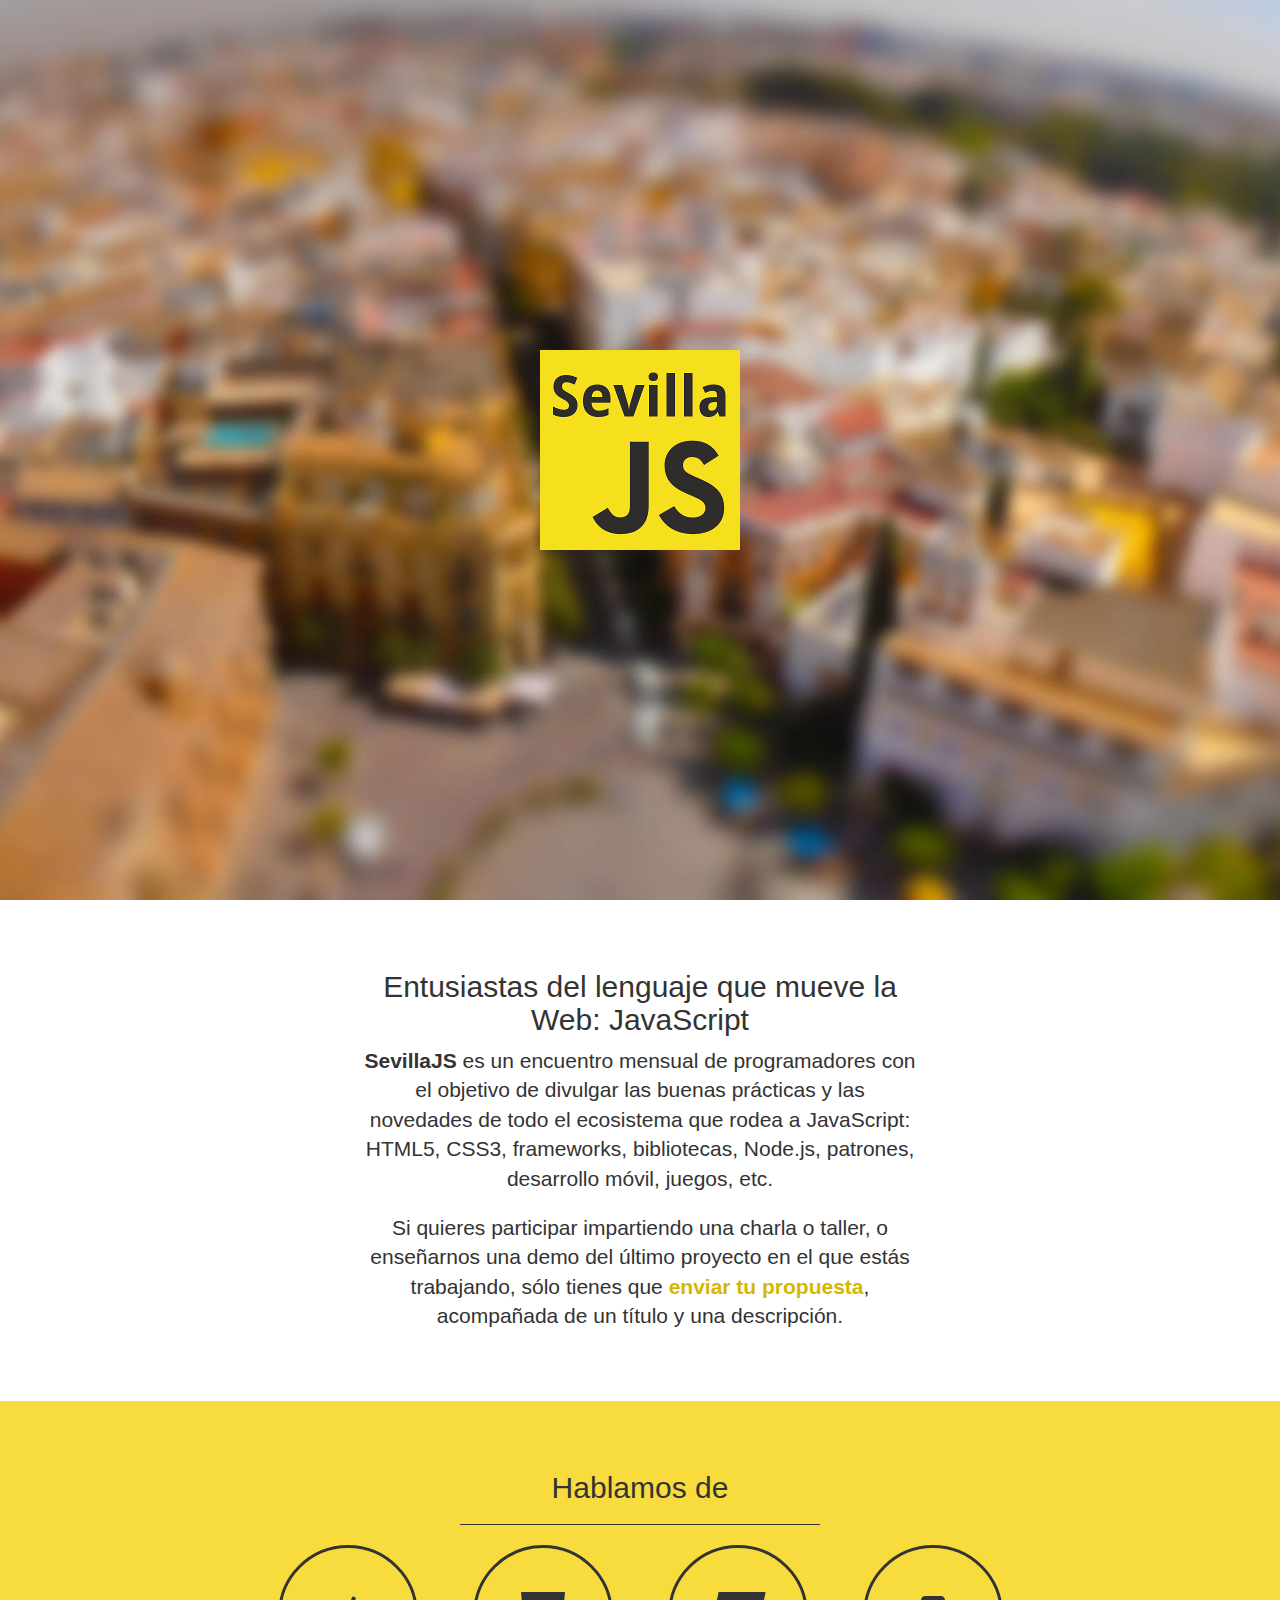
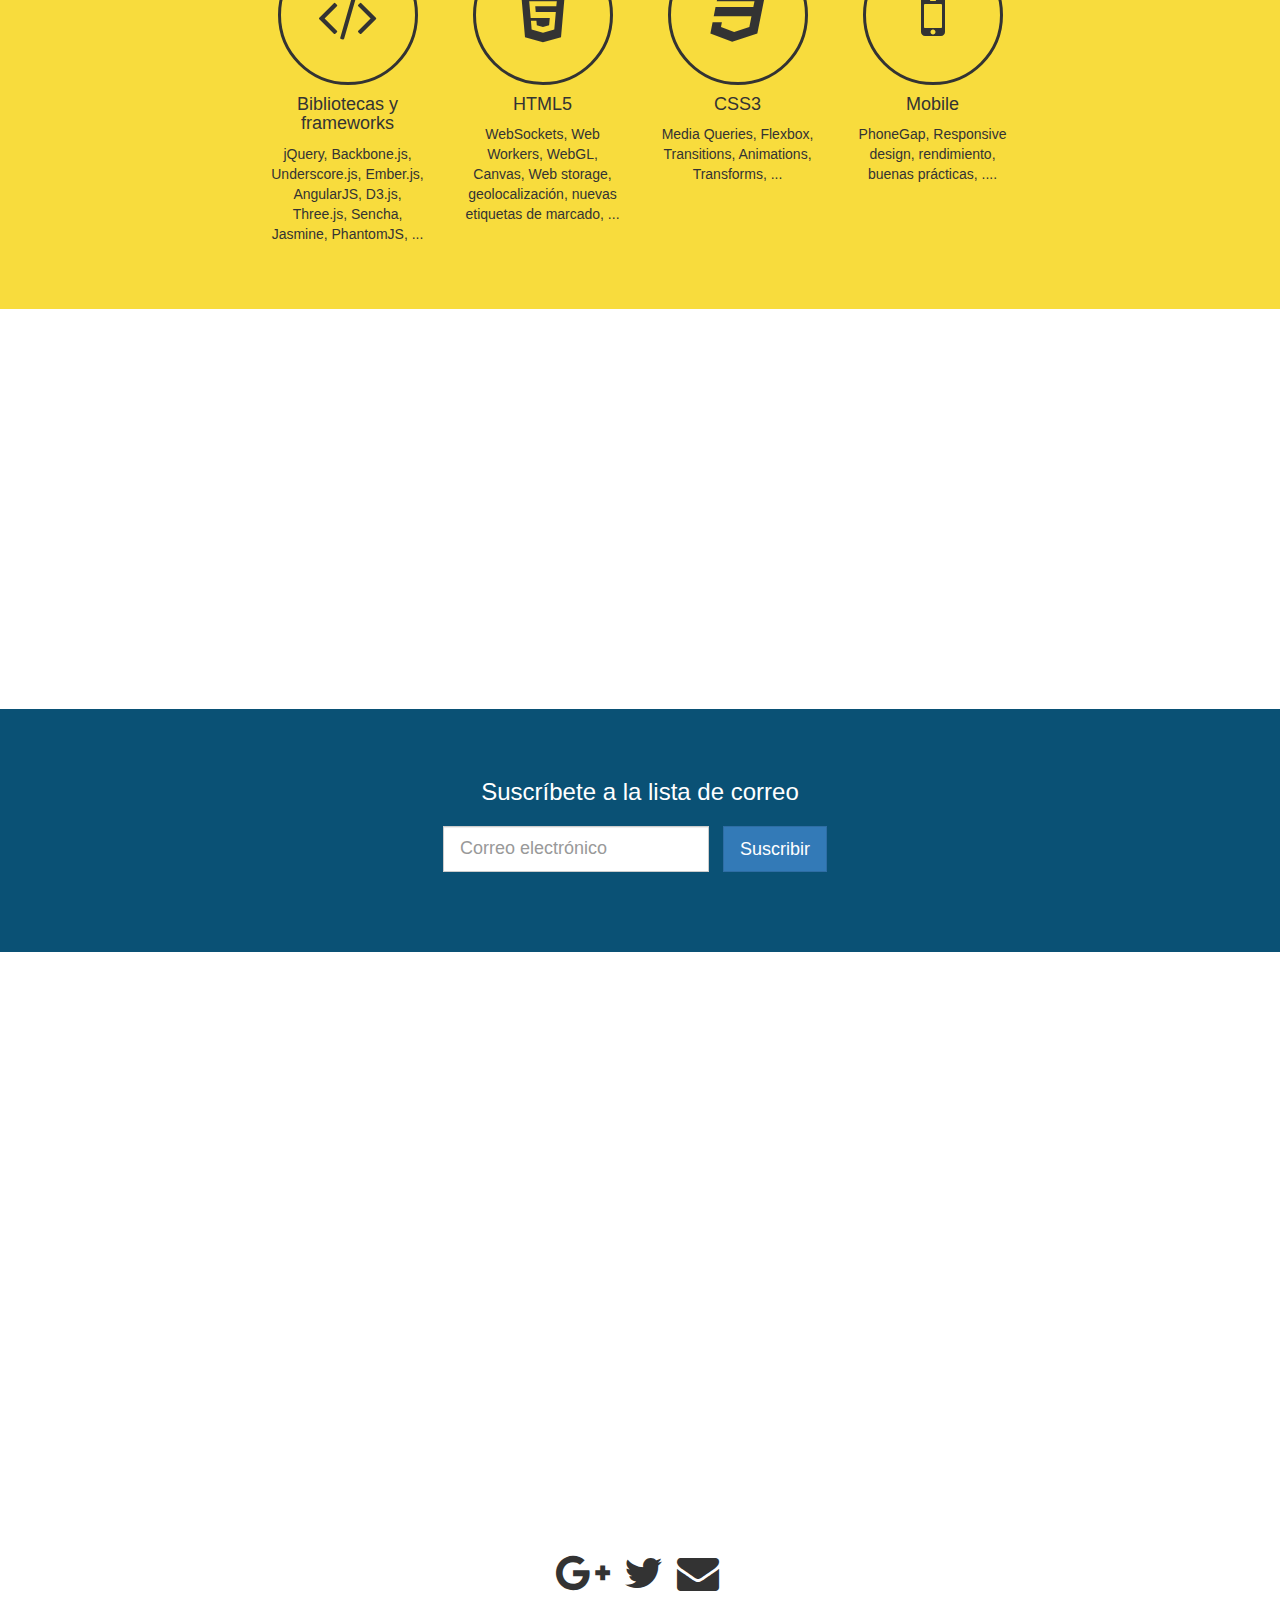
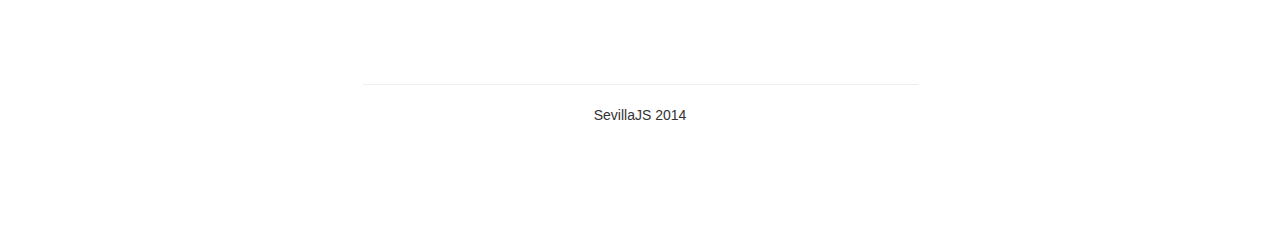
==== index.html @ d71fb8d4 "Format HTML" ====
<!DOCTYPE html>
<html lang="es">
  <head>
    <meta charset="utf-8">
    <meta http-equiv="X-UA-Compatible" content="IE=edge">
    <title>SevillaJS</title>
    <meta name="description" content="Grupo de usuarios de JavaScript">
    <meta name="author" content="SevillaJS">
    <meta name="viewport" content="width=device-width, initial-scale=1">
    <link rel="shortcut icon" href="/favicon.ico">
    <link rel="stylesheet" href="//netdna.bootstrapcdn.com/bootstrap/3.1.0/css/bootstrap.min.css">
    <link rel="stylesheet" href="css/main.css">
    <link rel="stylesheet" href="//netdna.bootstrapcdn.com/font-awesome/4.0.3/css/font-awesome.min.css">
    <link rel="apple-touch-icon" href="apple-touch-icon-precomposed.png">
    <link rel="apple-touch-icon-precomposed" href="apple-touch-icon-precomposed.png">
  </head>
  <body>
    <div id="top" class="header">
      <div class="vert-text">
        <img class="img-portfolio img-responsive" src="img/logo.png">
      </div>
    </div>
    <div id="about" class="intro">
      <div class="container">
        <div class="row">
          <div class="col-md-6 col-md-offset-3 text-center">
            <h2>Entusiastas del lenguaje que mueve la Web: JavaScript</h2>
            <p class="lead"><strong>SevillaJS</strong> es un encuentro mensual de programadores con el objetivo de divulgar las buenas prácticas y las novedades de todo el ecosistema que rodea a JavaScript: HTML5, CSS3, frameworks, bibliotecas, Node.js, patrones, desarrollo móvil, juegos, etc.</p>
            <p class="lead">Si quieres participar impartiendo una charla o taller, o enseñarnos una demo del último proyecto en el que estás trabajando, sólo tienes que <a href="mailto:info@sevillajs.org"><b>enviar tu propuesta</b></a>, acompañada de un título y una descripción.</p>
          </div>
        </div>
      </div>
    </div>
    <div id="services" class="services">
      <div class="container">
        <div class="row">
          <div class="col-md-4 col-md-offset-4 text-center">
            <h2>Hablamos de</h2>
            <hr>
          </div>
        </div>
        <div class="row">
          <div class="col-md-2 col-md-offset-2 text-center">
            <div class="service-item">
              <i class="service-icon fa fa-code"></i>
              <h4>Bibliotecas y frameworks</h4>
              <p>jQuery, Backbone.js, Underscore.js, Ember.js, AngularJS, D3.js, Three.js, Sencha, Jasmine, PhantomJS, ... </p>
            </div>
          </div>
          <div class="col-md-2 text-center">
            <div class="service-item">
              <i class="service-icon fa fa-html5"></i>
              <h4>HTML5</h4>
              <p>WebSockets, Web Workers, WebGL, Canvas, Web storage, geolocalización, nuevas etiquetas de marcado, ...</p>
            </div>
          </div>
          <div class="col-md-2 text-center">
            <div class="service-item">
              <i class="service-icon fa fa-css3"></i>
              <h4>CSS3</h4>
              <p>Media Queries, Flexbox, Transitions, Animations, Transforms, ... </p>
            </div>
          </div>
          <div class="col-md-2 text-center">
            <div class="service-item">
              <i class="service-icon fa fa-mobile"></i>
              <h4>Mobile</h4>
              <p>PhoneGap, Responsive design, rendimiento, buenas prácticas, ....</p>
            </div>
          </div>
        </div>
      </div>
    </div>
    <div class="callout">
    </div>
    <div class="call-to-action">
      <div class="container">
        <div class="row">
          <div class="col-md-6 col-md-offset-3 text-center">
            <h3>Suscríbete a la lista de correo</h3>
            <form class="form-inline validate" role="form" action="http://sevillajs.us8.list-manage.com/subscribe/post?u=8f63110864bbaaa73ebf1b51a&amp;id=6e5787826f" method="post" id="mc-embedded-subscribe-form" name="mc-embedded-subscribe-form" target="_blank" novalidate>
              <div class="form-group input-group-lg">
                <label class="sr-only" for="mce-EMAIL">Correo electrónico</label>
                <input type="email" class="form-control email straight"  value="" name="EMAIL" id="mce-EMAIL" placeholder="Correo electrónico" required>
              </div>
              <div class="form-group">
                <input type="submit" class="btn btn-lg btn-primary straight" value="Suscribir" name="subscribe" id="mc-embedded-subscribe">
              </div>
              <div style="position: absolute; left: -5000px;">
                <input type="text" name="b_8f63110864bbaaa73ebf1b51a_6e5787826f" value="">
              </div>
            </form>
          </div>
        </div>
      </div>
    </div>
    <div id="contact" class="map">
      <iframe width="100%" height="100%" frameborder="0" scrolling="no" marginheight="0" marginwidth="0" src="https://www.google.com/maps/embed?pb=!1m14!1m8!1m3!1d3171.32944204354!2d-5.9880084999999985!3d37.358381!3m2!1i1024!2i768!4f13.1!3m3!1m2!1s0xd126dd495901fd9%3A0x29b0826b33040abb!2sEscuela+T%C3%A9cnica+Superior+de+Ingenier%C3%ADa+Inform%C3%A1tica%2C+Universidad+de+Sevilla%2C+US+-+Campus+Reina+Mercedes!5e0!3m2!1ses!2s!4v1397525143865"></iframe>
      <br />
      <small>
        <a href="https://www.google.com/maps/place/Escuela+T%C3%A9cnica+Superior+de+Ingenier%C3%ADa+Inform%C3%A1tica,+Universidad+de+Sevilla,+US+-+Campus+Reina+Mercedes/@37.358381,-5.9880085,17z/data=!4m15!1m12!4m11!1m3!2m2!1d-5.9879656!2d37.3585857!1m6!1m2!1s0xd126dd495901fd9:0x29b0826b33040abb!2sEscuela+T%C3%A9cnica+Superior+de+Ingenier%C3%ADa+Inform%C3%A1tica,+Universidad+de+Sevilla,+US+-+Campus+Reina+Mercedes,+41012+Sevilla,+Espa%C3%B1a!2m2!1d-5.9880085!2d37.358381!3m1!1s0xd126dd495901fd9:0x29b0826b33040abb"></a>
      </small>
    </div>
    <footer>
      <div class="container">
        <div class="row">
          <div class="col-md-6 col-md-offset-3 text-center">
            <ul class="list-inline">
              <li>
                <a href="https://www.google.com/+SevillajsOrg"><i class="fa fa-google-plus fa-3x"></i></a>
              </li>
              <li>
                <a href="https://twitter.com/SevillaJS/"><i class="fa fa-twitter fa-3x"></i></a>
              </li>
              <li>
                <a href="mailto:info@sevillajs.org"><i class="fa fa-envelope fa-3x"></i></a>
              </li>
            </ul>
            <div class="top-scroll">
              <a href="#top"><i class="fa fa-circle-arrow-up scroll fa-4x"></i></a>
            </div>
            <hr>
            <p>SevillaJS 2014</p>
          </div>
        </div>
      </div>
    </footer>
    <script src="//ajax.googleapis.com/ajax/libs/jquery/1.10.2/jquery.min.js"></script>
    <script>window.jQuery || document.write('<script src="js/jquery-1.10.2.min.js"><\/script>')</script>
    <script src="//netdna.bootstrapcdn.com/bootstrap/3.1.0/js/bootstrap.min.js"></script>
    <script>
      (function(b,o,i,l,e,r){b.GoogleAnalyticsObject=l;b[l]||(b[l]=
      function(){(b[l].q=b[l].q||[]).push(arguments)});b[l].l=+new Date;
      e=o.createElement(i);r=o.getElementsByTagName(i)[0];
      e.src='//www.google-analytics.com/analytics.js';
      r.parentNode.insertBefore(e,r)}(window,document,'script','ga'));
      ga('create','UA-33289067-1');ga('send','pageview');
    </script>
  </body>
</html>
---- css/main.css ----
/* Global Styles */

html,
body {
  height: 100%;
  width: 100%;
}

.vert-text {
  display: table-cell;
  vertical-align: middle;
  text-align: center;
}

.vert-text h1 {
  padding: 0;
  margin: 0;
  font-size: 4.5em;
  font-weight: 700;
}

.straight {
  border-radius: 0 !important;
}

/* Full Page Image Header Area */

.header {
  display: table;
  height: 100%;
  width: 100%;
  position: relative;
  background: url(../img/bg.jpg) no-repeat center center fixed;
  -webkit-background-size: cover;
  -moz-background-size: cover;
  -o-background-size: cover;
  background-size: cover;
}

/* Intro */

.intro {
  padding: 50px 0;
}

.intro a {
  color: #d6b600;
}

/* Services */

.services {
  background: #F8DC3D;
  padding: 50px 0;
  color: #333;
}

.services hr {
  border-top-color: #333;
}

.service-item {
  margin-bottom: 15px;
}

i.service-icon {
  border: 3px solid #333;
  border-radius: 50%;
  display: inline-block;
  font-size: 56px;
  width: 140px;
  height: 140px;
  line-height: 136px;
  vertical-align: middle;
  text-align: center;
}

/* Callout */

.callout {
  color: #ffffff;
  display: table;
  height: 400px;
  width: 100%;
  background: url(../img/callout.jpg) no-repeat center center fixed;
  -webkit-background-size: cover;
  -moz-background-size: cover;
  -o-background-size: cover;
  background-size: cover;
}

/* Portfolio */

.portfolio {
  padding: 50px 0;
}

.portfolio-item {
  margin-bottom: 25px;
}

.img-portfolio {
  margin: 0 auto;
}


/* Call to Action */

.call-to-action {
  color: #ffffff;
  background: #0a5175;
  padding-top: 50px;
  padding-bottom: 70px;
  padding-left: 0;
  padding-right: 0;
}

.call-to-action .btn {
  margin: 10px;
}

/* Map */

.map {
  height: 500px;
}

/* Footer */

footer {
  padding: 100px 0;
}

footer a {
  color: #333;
}

.top-scroll {
  margin-top: 50px;
}

.top-scroll a {
  text-decoration: none;
  color: inherit;
}

i.scroll {
  color: #333333;
}

i.scroll:hover {
  color: #0a5175;
}

/* Responsive */

@media (max-width: 768px) {

  .header {
	background: url(../img/bg.jpg) no-repeat center center scroll;
  }

  .callout {
	background: url(../img/callout.jpg) no-repeat center center scroll;
  }

  .map {
	height: 75%;
  }

}
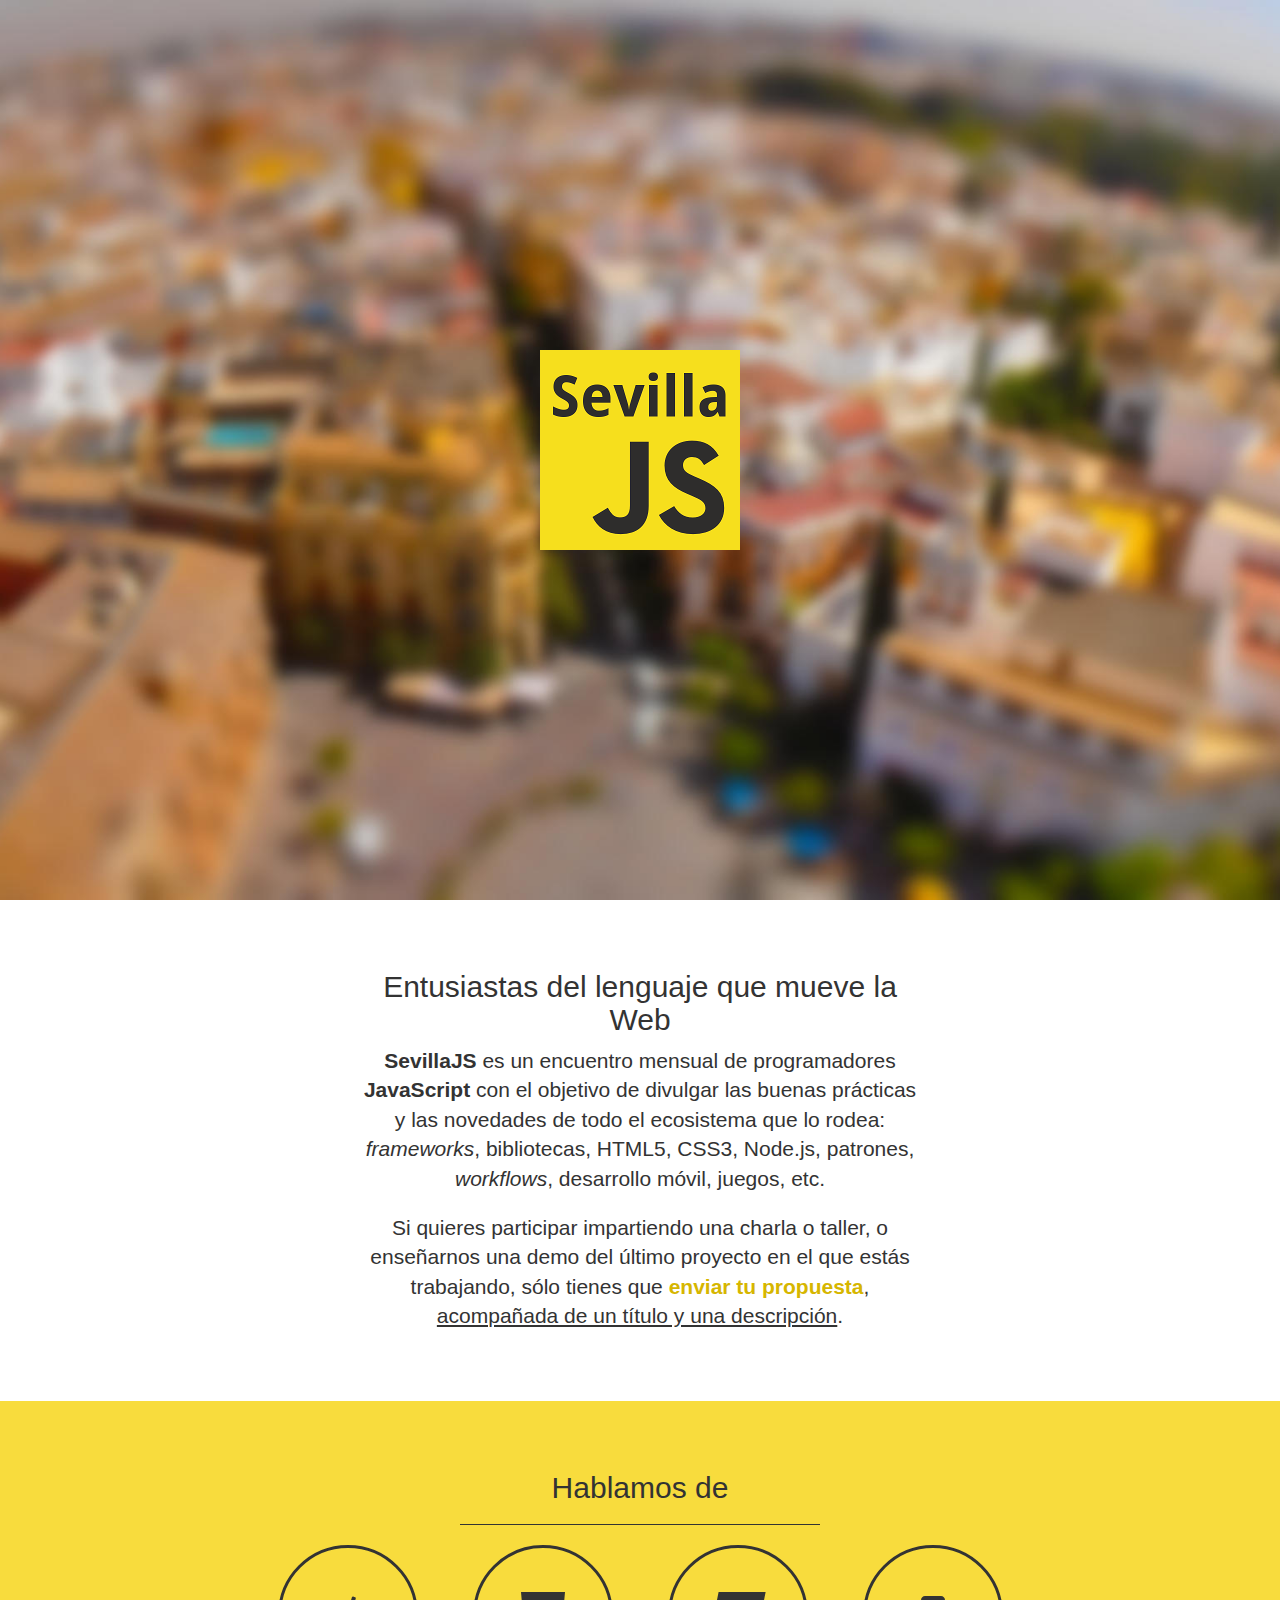
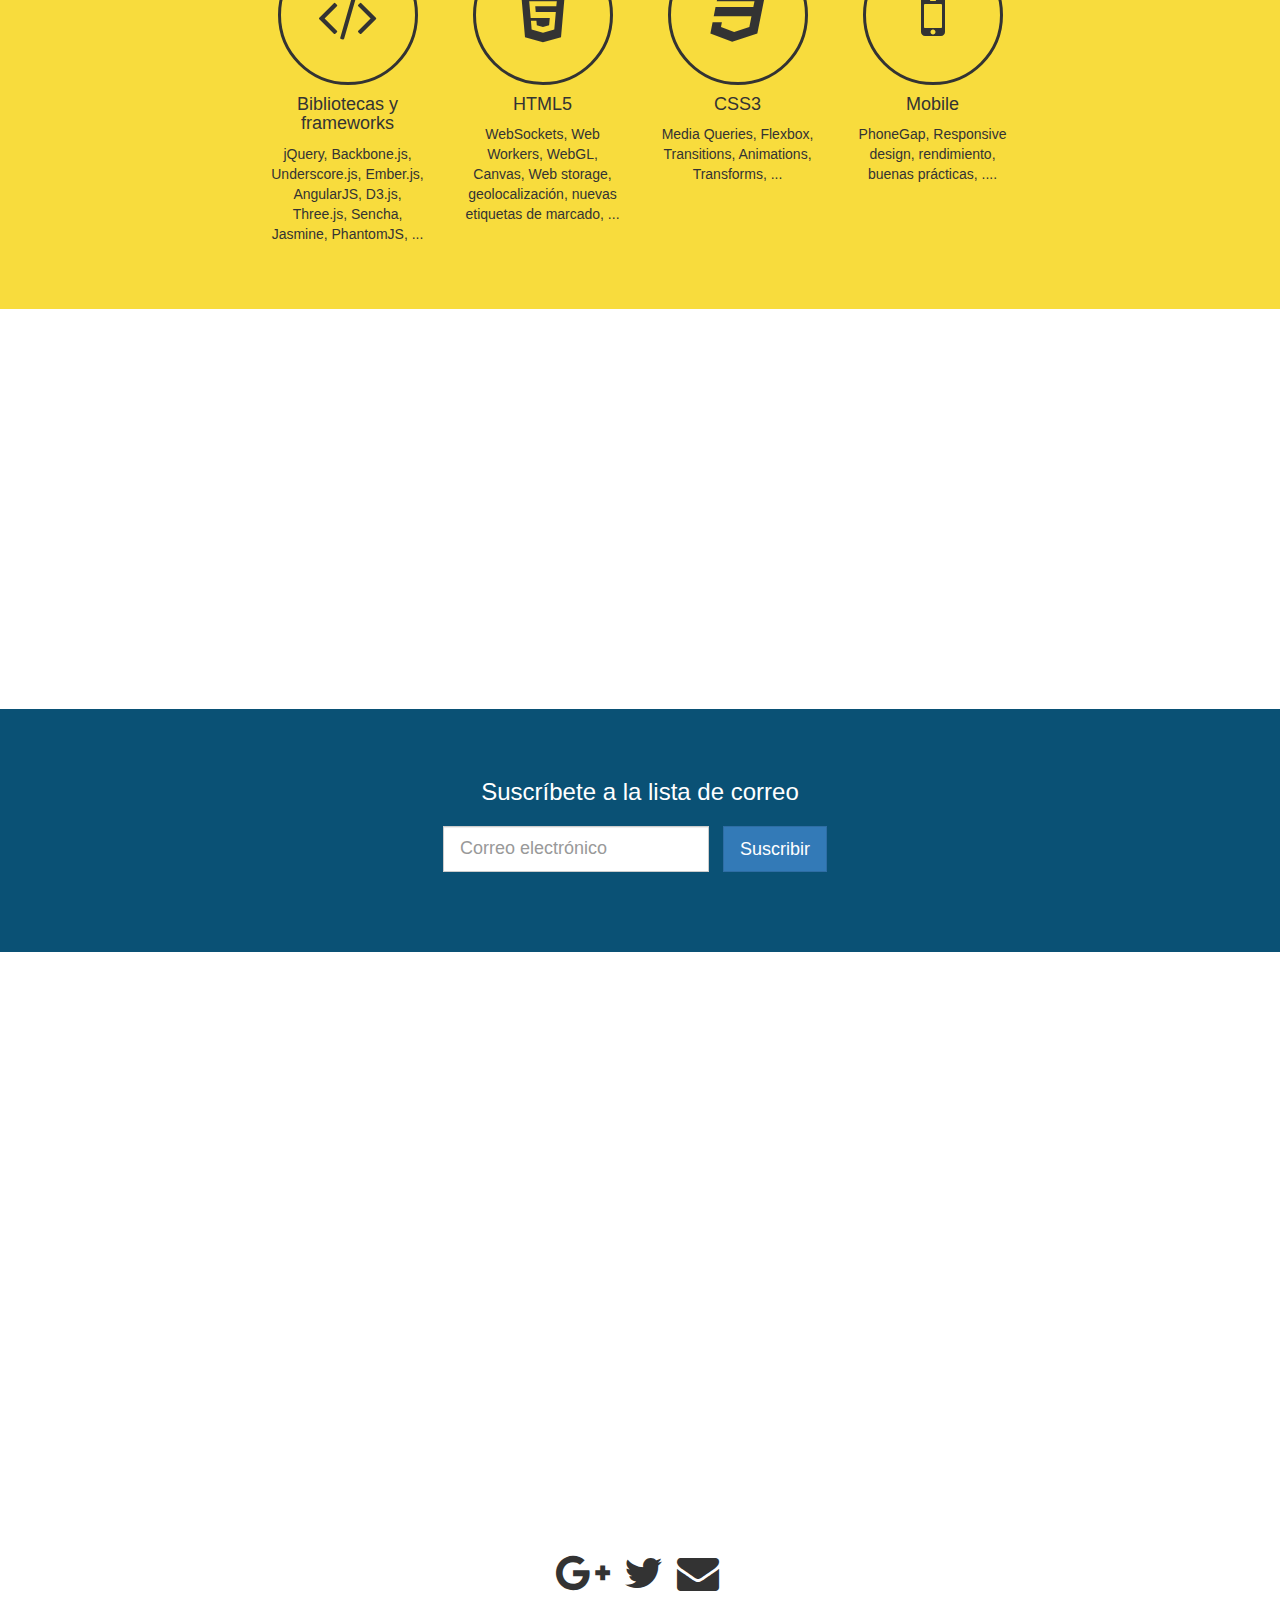
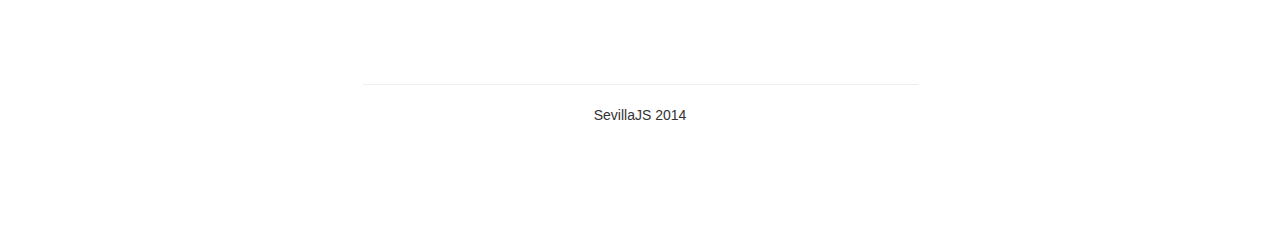
==== commit a1b917ce: "Some markup improvements" ====
--- a/index.html
+++ b/index.html
@@ -24,9 +24,9 @@
       <div class="container">
         <div class="row">
           <div class="col-md-6 col-md-offset-3 text-center">
-            <h2>Entusiastas del lenguaje que mueve la Web: JavaScript</h2>
-            <p class="lead"><strong>SevillaJS</strong> es un encuentro mensual de programadores con el objetivo de divulgar las buenas prácticas y las novedades de todo el ecosistema que rodea a JavaScript: HTML5, CSS3, frameworks, bibliotecas, Node.js, patrones, desarrollo móvil, juegos, etc.</p>
-            <p class="lead">Si quieres participar impartiendo una charla o taller, o enseñarnos una demo del último proyecto en el que estás trabajando, sólo tienes que <a href="mailto:info@sevillajs.org"><b>enviar tu propuesta</b></a>, acompañada de un título y una descripción.</p>
+            <h2>Entusiastas del lenguaje que mueve la Web</h2>
+            <p class="lead"><b>SevillaJS</b> es un encuentro mensual de programadores <b>JavaScript</b> con el objetivo de divulgar las buenas prácticas y las novedades de todo el ecosistema que lo rodea: <i>frameworks</i>, bibliotecas, HTML5, CSS3, Node.js, patrones, <i>workflows</i>, desarrollo móvil, juegos, etc.</p>
+            <p class="lead">Si quieres participar impartiendo una charla o taller, o enseñarnos una demo del último proyecto en el que estás trabajando, sólo tienes que <a href="mailto:info@sevillajs.org"><b>enviar tu propuesta</b></a>, <span class="underline">acompañada de un título y una descripción</span>.</p>
           </div>
         </div>
       </div>
--- a/css/main.css
+++ b/css/main.css
@@ -21,6 +21,10 @@
 
 .straight {
   border-radius: 0 !important;
+}
+
+.underline {
+  text-decoration: underline;
 }
 
 /* Full Page Image Header Area */
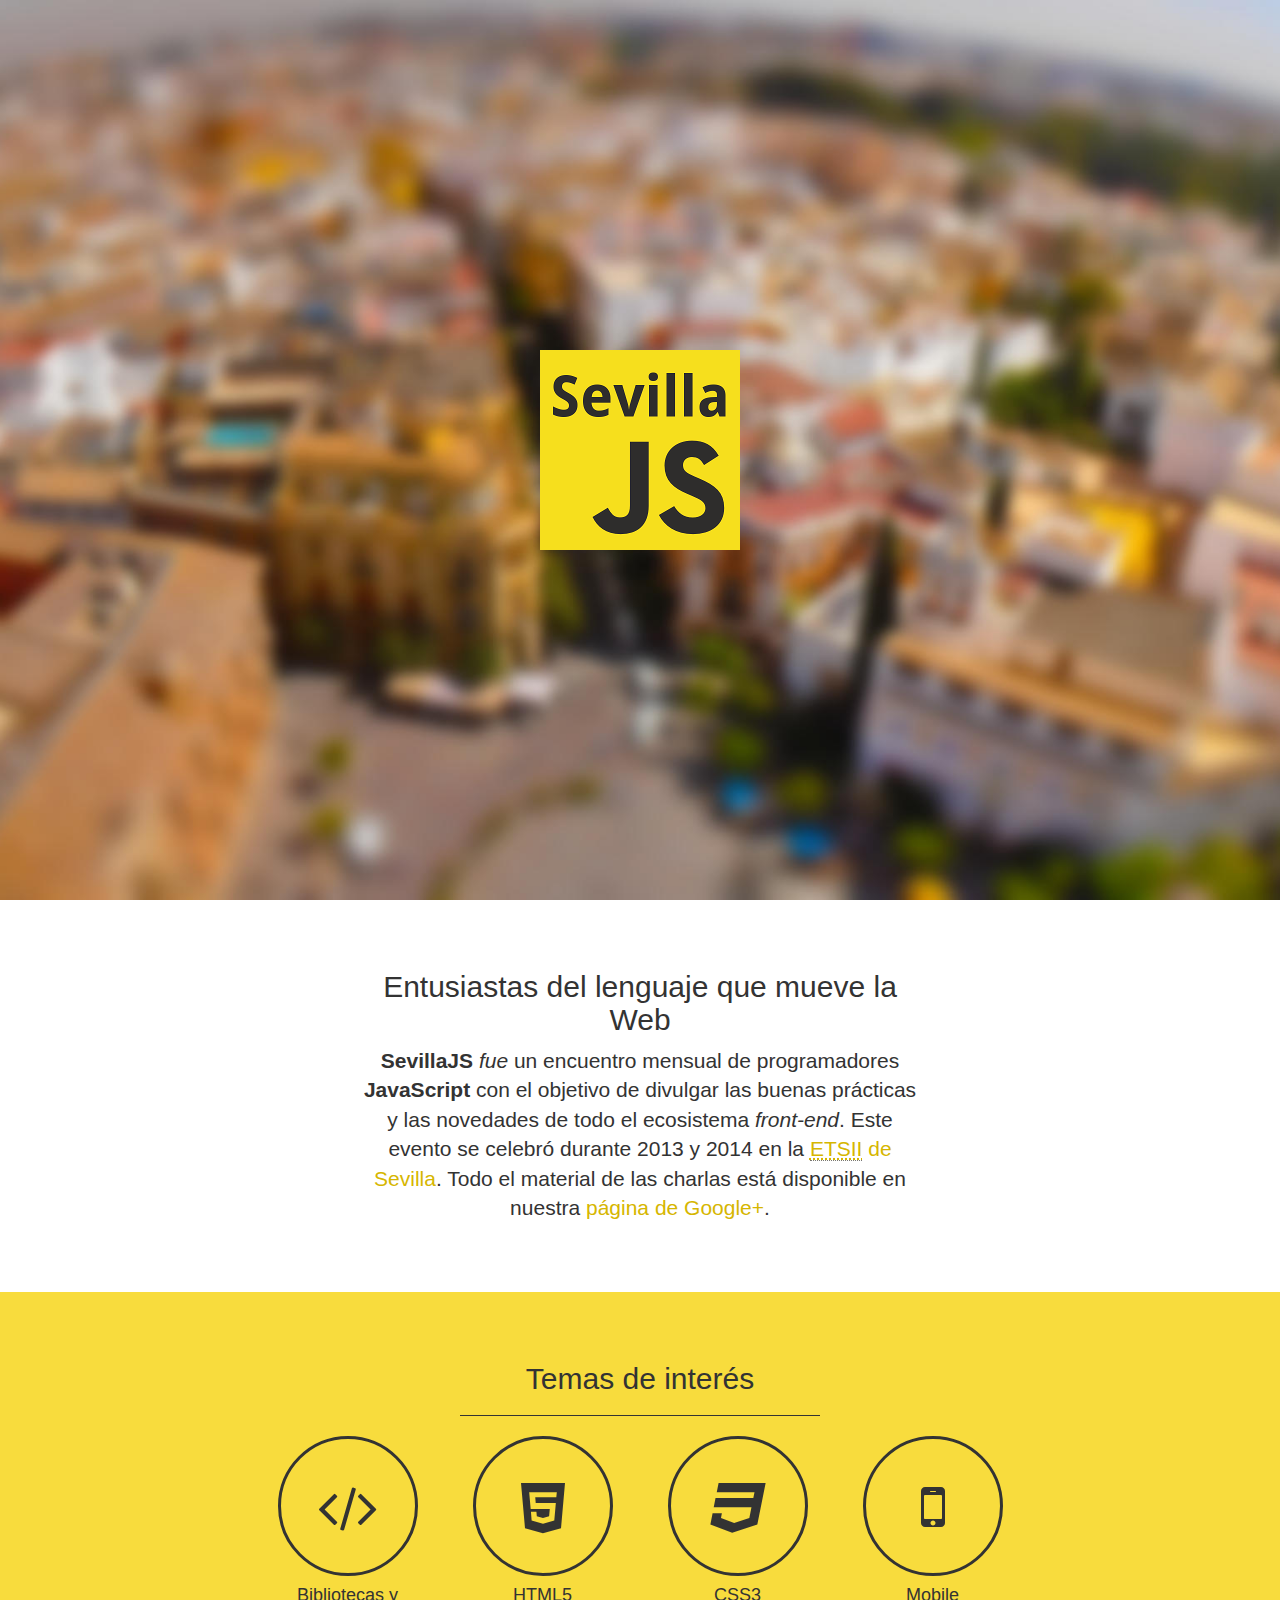
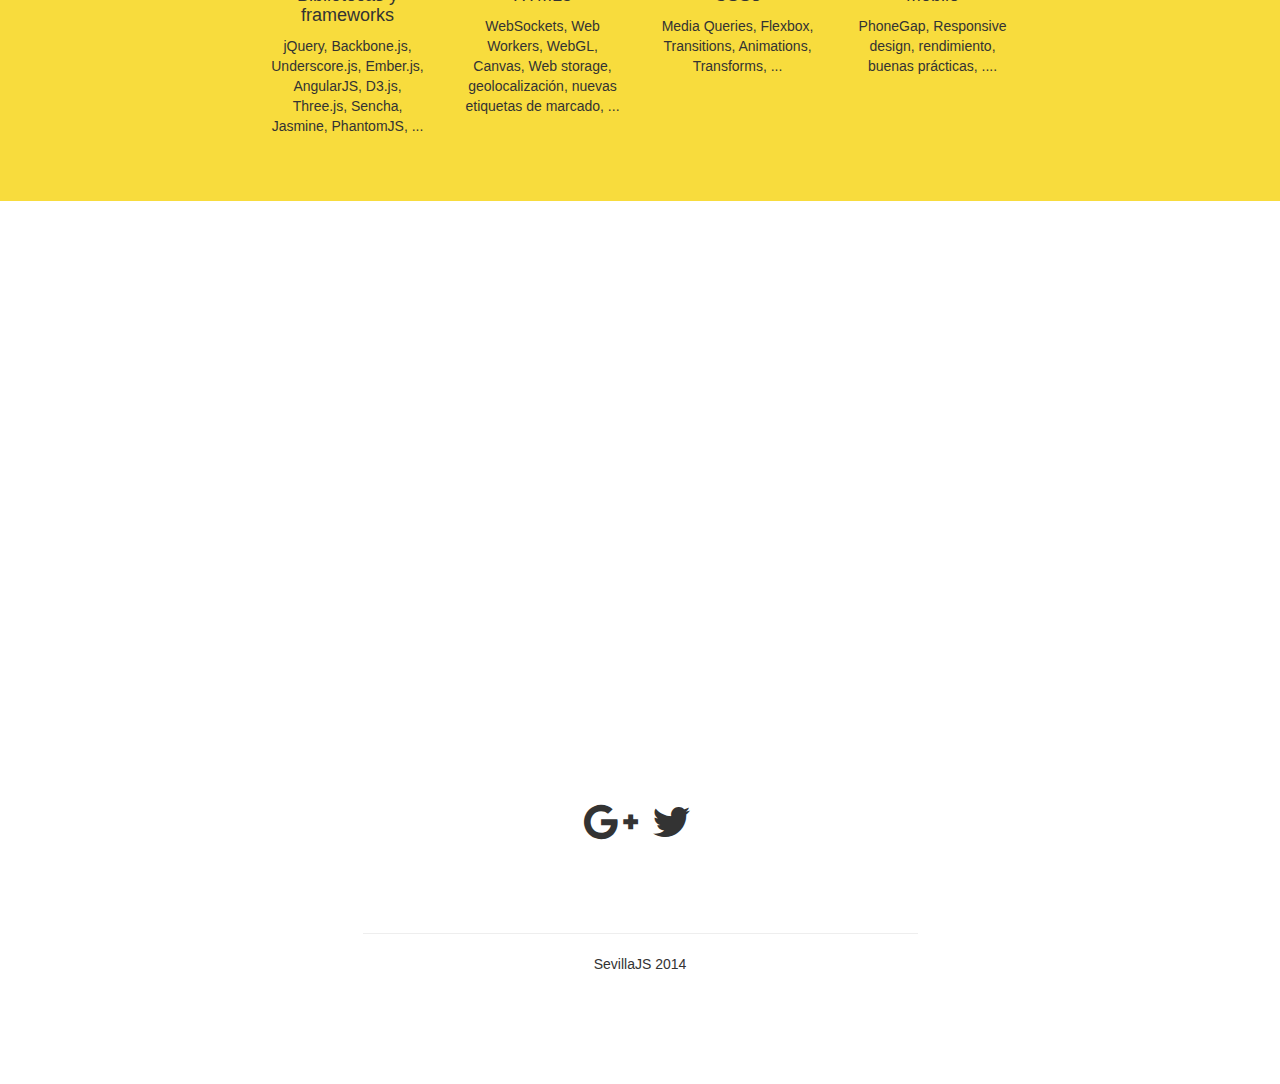
==== commit 083b3692: "Update page contents" ====
--- a/index.html
+++ b/index.html
@@ -25,8 +25,7 @@
         <div class="row">
           <div class="col-md-6 col-md-offset-3 text-center">
             <h2>Entusiastas del lenguaje que mueve la Web</h2>
-            <p class="lead"><b>SevillaJS</b> es un encuentro mensual de programadores <b>JavaScript</b> con el objetivo de divulgar las buenas prácticas y las novedades de todo el ecosistema que lo rodea: <i>frameworks</i>, bibliotecas, HTML5, CSS3, Node.js, patrones, <i>workflows</i>, desarrollo móvil, juegos, etc.</p>
-            <p class="lead">Si quieres participar impartiendo una charla o taller, o enseñarnos una demo del último proyecto en el que estás trabajando, sólo tienes que <a href="mailto:info@sevillajs.org"><b>enviar tu propuesta</b></a>, <span class="underline">acompañada de un título y una descripción</span>.</p>
+            <p class="lead"><b>SevillaJS</b> <em>fue</em> un encuentro mensual de programadores <b>JavaScript</b> con el objetivo de divulgar las buenas prácticas y las novedades de todo el ecosistema <i>front-end</i>. Este evento se celebró durante 2013 y 2014 en la <a href="https://www.informatica.us.es/"><abbr title="Escuela Técnica Superior de Ingeniería Informática">ETSII</abbr> de Sevilla</a>. Todo el material de las charlas está disponible en nuestra <a href="https://plus.google.com/+SevillajsOrg/posts">página de Google+</a>.</p>
           </div>
         </div>
       </div>
@@ -35,7 +34,7 @@
       <div class="container">
         <div class="row">
           <div class="col-md-4 col-md-offset-4 text-center">
-            <h2>Hablamos de</h2>
+            <h2>Temas de interés</h2>
             <hr>
           </div>
         </div>
@@ -71,29 +70,6 @@
         </div>
       </div>
     </div>
-    <div class="callout">
-    </div>
-    <div class="call-to-action">
-      <div class="container">
-        <div class="row">
-          <div class="col-md-6 col-md-offset-3 text-center">
-            <h3>Suscríbete a la lista de correo</h3>
-            <form class="form-inline validate" role="form" action="http://sevillajs.us8.list-manage.com/subscribe/post?u=8f63110864bbaaa73ebf1b51a&amp;id=6e5787826f" method="post" id="mc-embedded-subscribe-form" name="mc-embedded-subscribe-form" target="_blank" novalidate>
-              <div class="form-group input-group-lg">
-                <label class="sr-only" for="mce-EMAIL">Correo electrónico</label>
-                <input type="email" class="form-control email straight"  value="" name="EMAIL" id="mce-EMAIL" placeholder="Correo electrónico" required>
-              </div>
-              <div class="form-group">
-                <input type="submit" class="btn btn-lg btn-primary straight" value="Suscribir" name="subscribe" id="mc-embedded-subscribe">
-              </div>
-              <div style="position: absolute; left: -5000px;">
-                <input type="text" name="b_8f63110864bbaaa73ebf1b51a_6e5787826f" value="">
-              </div>
-            </form>
-          </div>
-        </div>
-      </div>
-    </div>
     <div id="contact" class="map">
       <iframe width="100%" height="100%" frameborder="0" scrolling="no" marginheight="0" marginwidth="0" src="https://www.google.com/maps/embed?pb=!1m14!1m8!1m3!1d3171.32944204354!2d-5.9880084999999985!3d37.358381!3m2!1i1024!2i768!4f13.1!3m3!1m2!1s0xd126dd495901fd9%3A0x29b0826b33040abb!2sEscuela+T%C3%A9cnica+Superior+de+Ingenier%C3%ADa+Inform%C3%A1tica%2C+Universidad+de+Sevilla%2C+US+-+Campus+Reina+Mercedes!5e0!3m2!1ses!2s!4v1397525143865"></iframe>
       <br />
@@ -107,13 +83,11 @@
           <div class="col-md-6 col-md-offset-3 text-center">
             <ul class="list-inline">
               <li>
-                <a href="https://www.google.com/+SevillajsOrg"><i class="fa fa-google-plus fa-3x"></i></a>
+                <a href="https://plus.google.com/+SevillajsOrg" rel="publisher">
+<i class="fa fa-google-plus fa-3x"></i></a>
               </li>
               <li>
                 <a href="https://twitter.com/SevillaJS/"><i class="fa fa-twitter fa-3x"></i></a>
-              </li>
-              <li>
-                <a href="mailto:info@sevillajs.org"><i class="fa fa-envelope fa-3x"></i></a>
               </li>
             </ul>
             <div class="top-scroll">
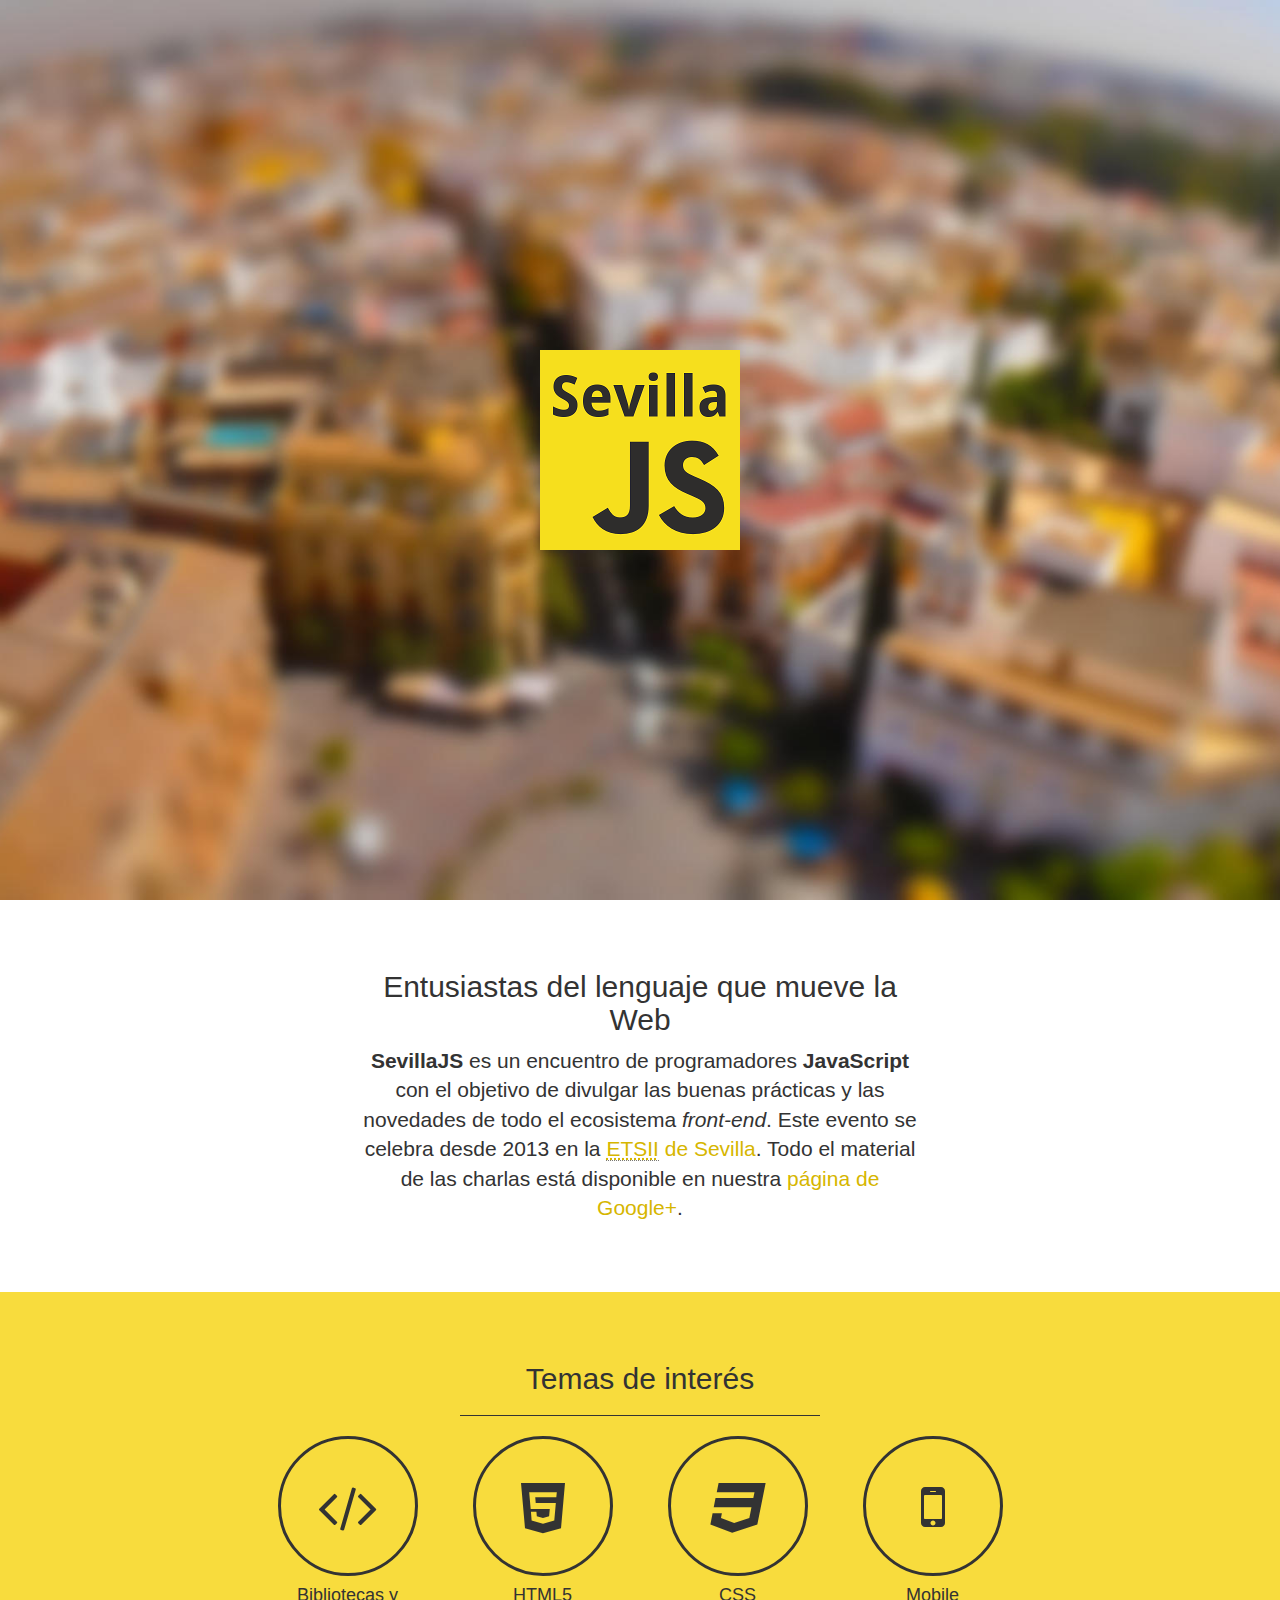
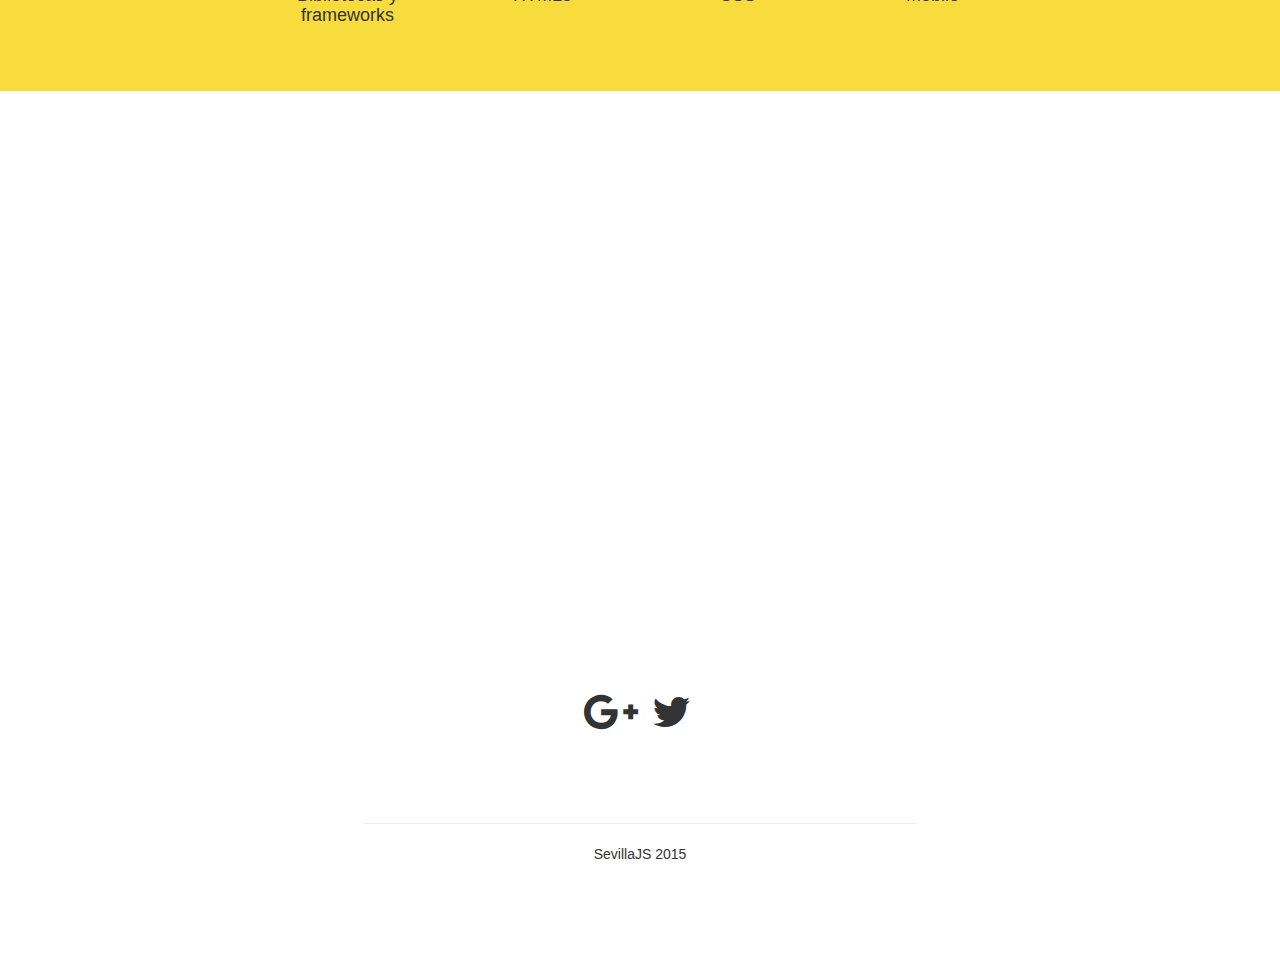
==== commit 72d8c6bc: "Update text and date" ====
--- a/index.html
+++ b/index.html
@@ -25,7 +25,7 @@
         <div class="row">
           <div class="col-md-6 col-md-offset-3 text-center">
             <h2>Entusiastas del lenguaje que mueve la Web</h2>
-            <p class="lead"><b>SevillaJS</b> <em>fue</em> un encuentro mensual de programadores <b>JavaScript</b> con el objetivo de divulgar las buenas prácticas y las novedades de todo el ecosistema <i>front-end</i>. Este evento se celebró durante 2013 y 2014 en la <a href="https://www.informatica.us.es/"><abbr title="Escuela Técnica Superior de Ingeniería Informática">ETSII</abbr> de Sevilla</a>. Todo el material de las charlas está disponible en nuestra <a href="https://plus.google.com/+SevillajsOrg/posts">página de Google+</a>.</p>
+            <p class="lead"><b>SevillaJS</b> es un encuentro de programadores <b>JavaScript</b> con el objetivo de divulgar las buenas prácticas y las novedades de todo el ecosistema <i>front-end</i>. Este evento se celebra desde 2013 en la <a href="https://www.informatica.us.es/"><abbr title="Escuela Técnica Superior de Ingeniería Informática">ETSII</abbr> de Sevilla</a>. Todo el material de las charlas está disponible en nuestra <a href="https://plus.google.com/+SevillajsOrg/posts">página de Google+</a>.</p>
           </div>
         </div>
       </div>
@@ -43,28 +43,24 @@
             <div class="service-item">
               <i class="service-icon fa fa-code"></i>
               <h4>Bibliotecas y frameworks</h4>
-              <p>jQuery, Backbone.js, Underscore.js, Ember.js, AngularJS, D3.js, Three.js, Sencha, Jasmine, PhantomJS, ... </p>
             </div>
           </div>
           <div class="col-md-2 text-center">
             <div class="service-item">
               <i class="service-icon fa fa-html5"></i>
               <h4>HTML5</h4>
-              <p>WebSockets, Web Workers, WebGL, Canvas, Web storage, geolocalización, nuevas etiquetas de marcado, ...</p>
             </div>
           </div>
           <div class="col-md-2 text-center">
             <div class="service-item">
               <i class="service-icon fa fa-css3"></i>
-              <h4>CSS3</h4>
-              <p>Media Queries, Flexbox, Transitions, Animations, Transforms, ... </p>
+              <h4>CSS</h4>
             </div>
           </div>
           <div class="col-md-2 text-center">
             <div class="service-item">
               <i class="service-icon fa fa-mobile"></i>
               <h4>Mobile</h4>
-              <p>PhoneGap, Responsive design, rendimiento, buenas prácticas, ....</p>
             </div>
           </div>
         </div>
@@ -94,7 +90,7 @@
               <a href="#top"><i class="fa fa-circle-arrow-up scroll fa-4x"></i></a>
             </div>
             <hr>
-            <p>SevillaJS 2014</p>
+            <p>SevillaJS 2015</p>
           </div>
         </div>
       </div>
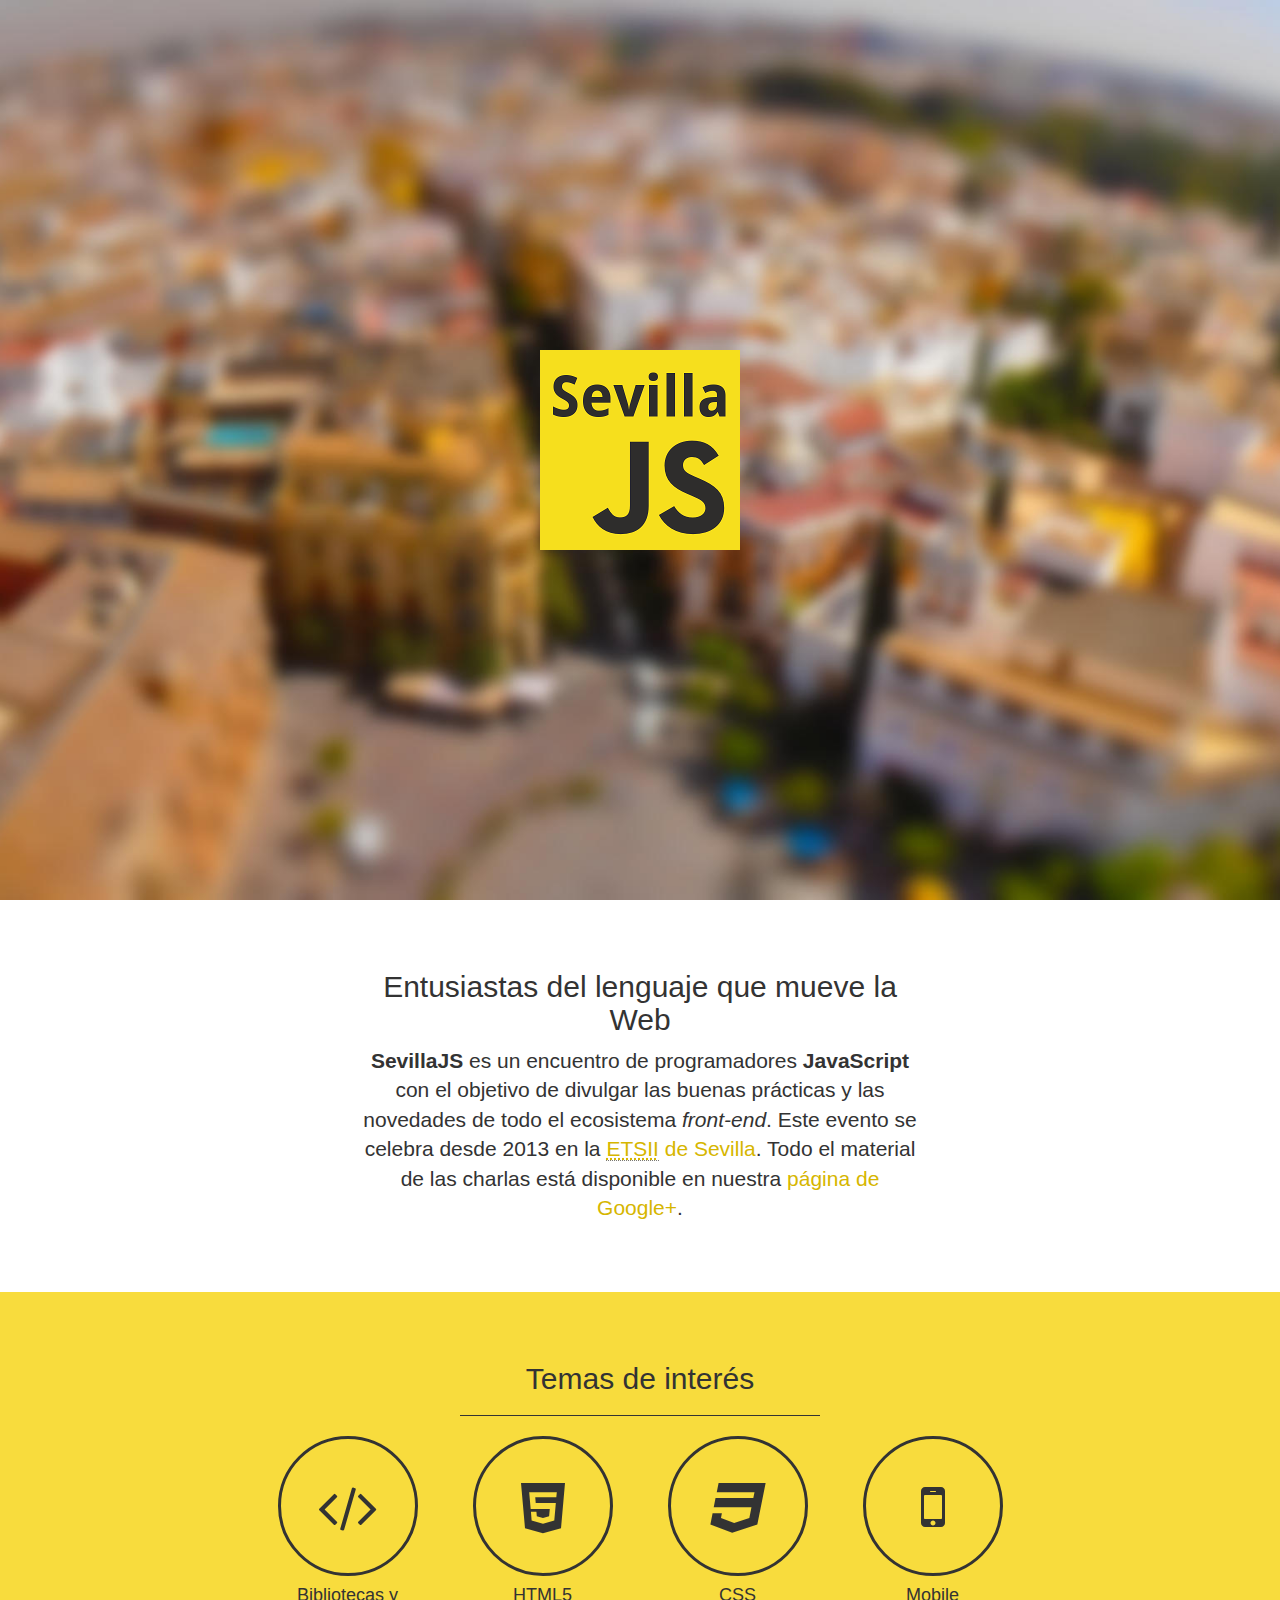
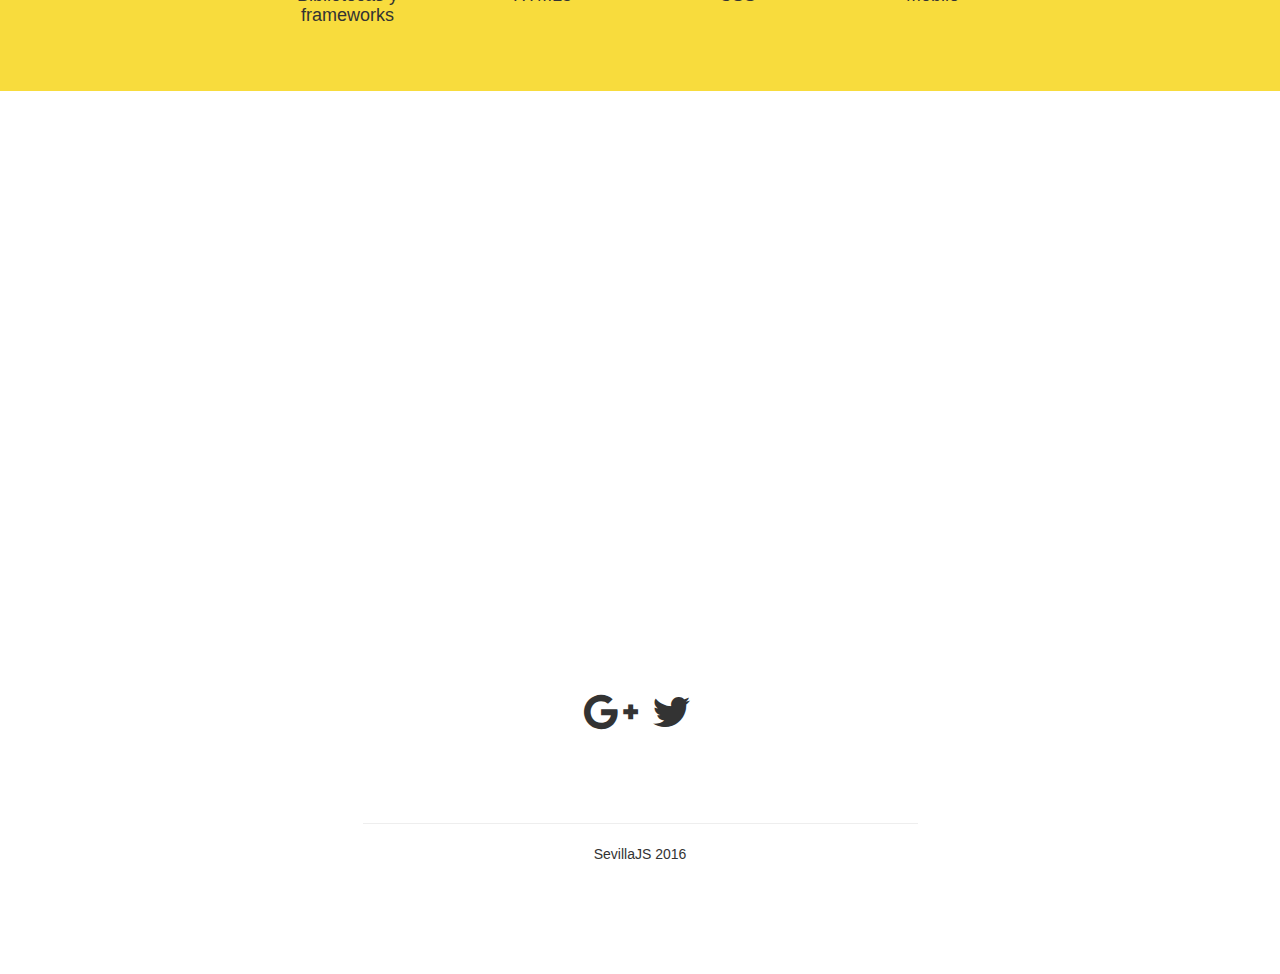
==== commit c3b76a98: "Update date" ====
--- a/index.html
+++ b/index.html
@@ -90,7 +90,7 @@
               <a href="#top"><i class="fa fa-circle-arrow-up scroll fa-4x"></i></a>
             </div>
             <hr>
-            <p>SevillaJS 2015</p>
+            <p>SevillaJS 2016</p>
           </div>
         </div>
       </div>
